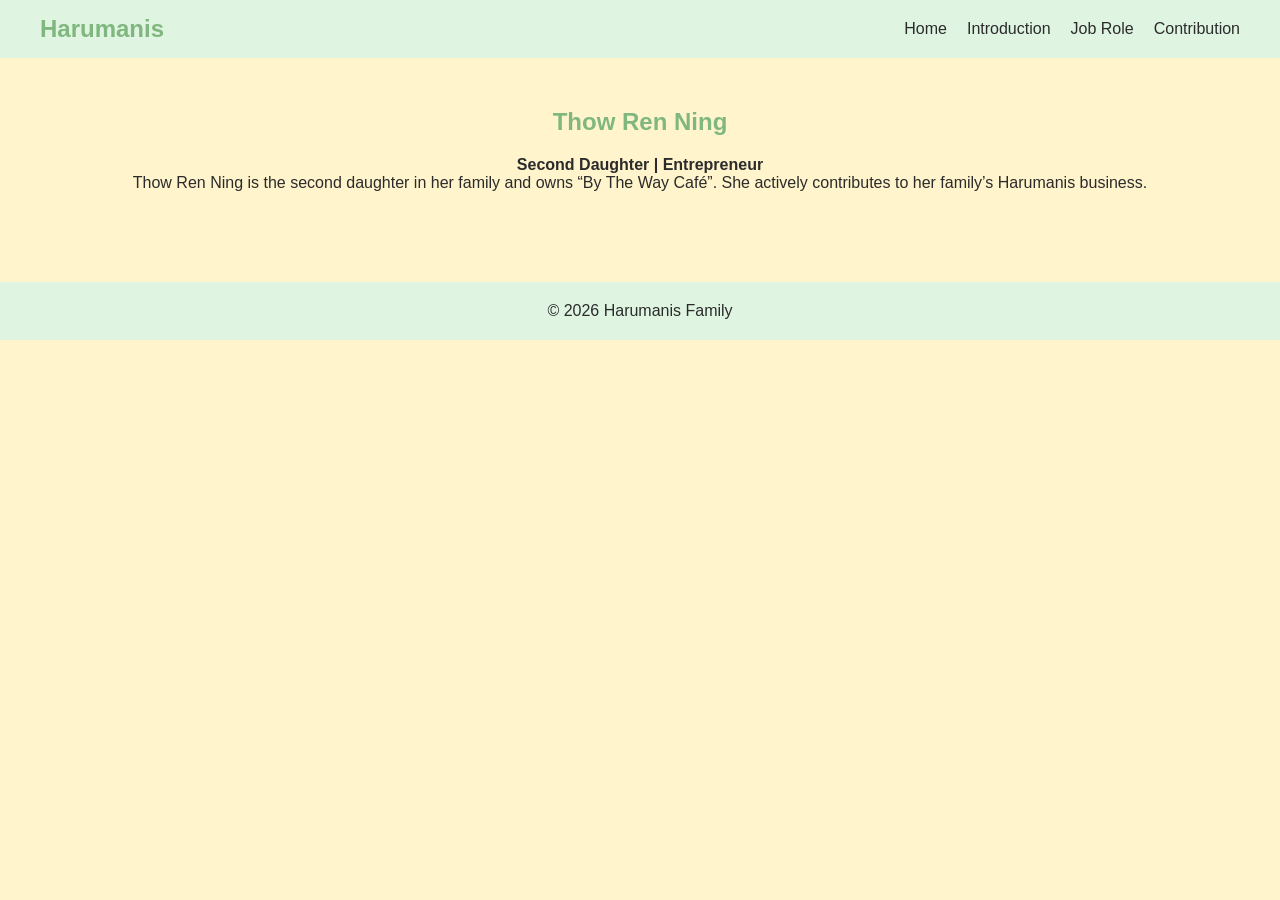
==== about.html @ 3d2e2dc5 "Add files via upload" ====
<!DOCTYPE html>
<html lang="en">
<head>
    <meta charset="UTF-8">
    <title>Introduction</title>
    <link rel="stylesheet" href="style.css">
</head>
<body>

<nav>
    <h2>Harumanis</h2>
    <ul>
        <li><a href="index.html">Home</a></li>
        <li><a href="about.html">Introduction</a></li>
        <li><a href="role.html">Job Role</a></li>
        <li><a href="contribution.html">Contribution</a></li>
    </ul>
</nav>

<section class="content">
    <h1>Thow Ren Ning</h1>
    <p><strong>Second Daughter | Entrepreneur</strong></p>

    <p>
        Thow Ren Ning is the second daughter in her family and owns 
        “By The Way Café”. She actively contributes to her family’s Harumanis business.
    </p>
</section>

<footer>
    <p>© 2026 Harumanis Family</p>
</footer>

</body>
</html>
---- style.css ----
/* RESET */
* {
    margin: 0;
    padding: 0;
    box-sizing: border-box;
    font-family: 'Segoe UI', sans-serif;
}

/* COLORS */
:root {
    --soft-yellow: #fff4cc;
    --soft-green: #dff5e1;
    --green-accent: #7fb77e;
    --white: #ffffff;
    --text-dark: #2b2b2b;
}

/* BODY */
body {
    background-color: var(--soft-yellow);
    color: var(--text-dark);
}

/* NAVBAR */
nav {
    display: flex;
    justify-content: space-between;
    align-items: center;
    background: var(--soft-green);
    padding: 15px 40px;
}

nav h2 {
    color: var(--green-accent);
}

nav ul {
    display: flex;
    list-style: none;
}

nav ul li {
    margin-left: 20px;
}

nav ul li a {
    text-decoration: none;
    color: var(--text-dark);
    font-weight: 500;
}

nav ul li a:hover {
    color: var(--green-accent);
}

/* HERO */
.hero {
    height: 60vh;
    display: flex;
    flex-direction: column;
    justify-content: center;
    align-items: center;
    background: var(--white);
    text-align: center;
}

.hero h1 {
    font-size: 40px;
    margin-bottom: 10px;
}

.hero p {
    font-size: 18px;
    color: gray;
}

/* CONTENT */
.content {
    padding: 50px;
    text-align: center;
}

.content h1, .content h2 {
    margin-bottom: 20px;
    color: var(--green-accent);
}

.content ul {
    list-style: none;
    margin-top: 20px;
}

.content ul li {
    margin: 10px 0;
}

/* FOOTER */
footer {
    text-align: center;
    padding: 20px;
    background: var(--soft-green);
    margin-top: 40px;
}
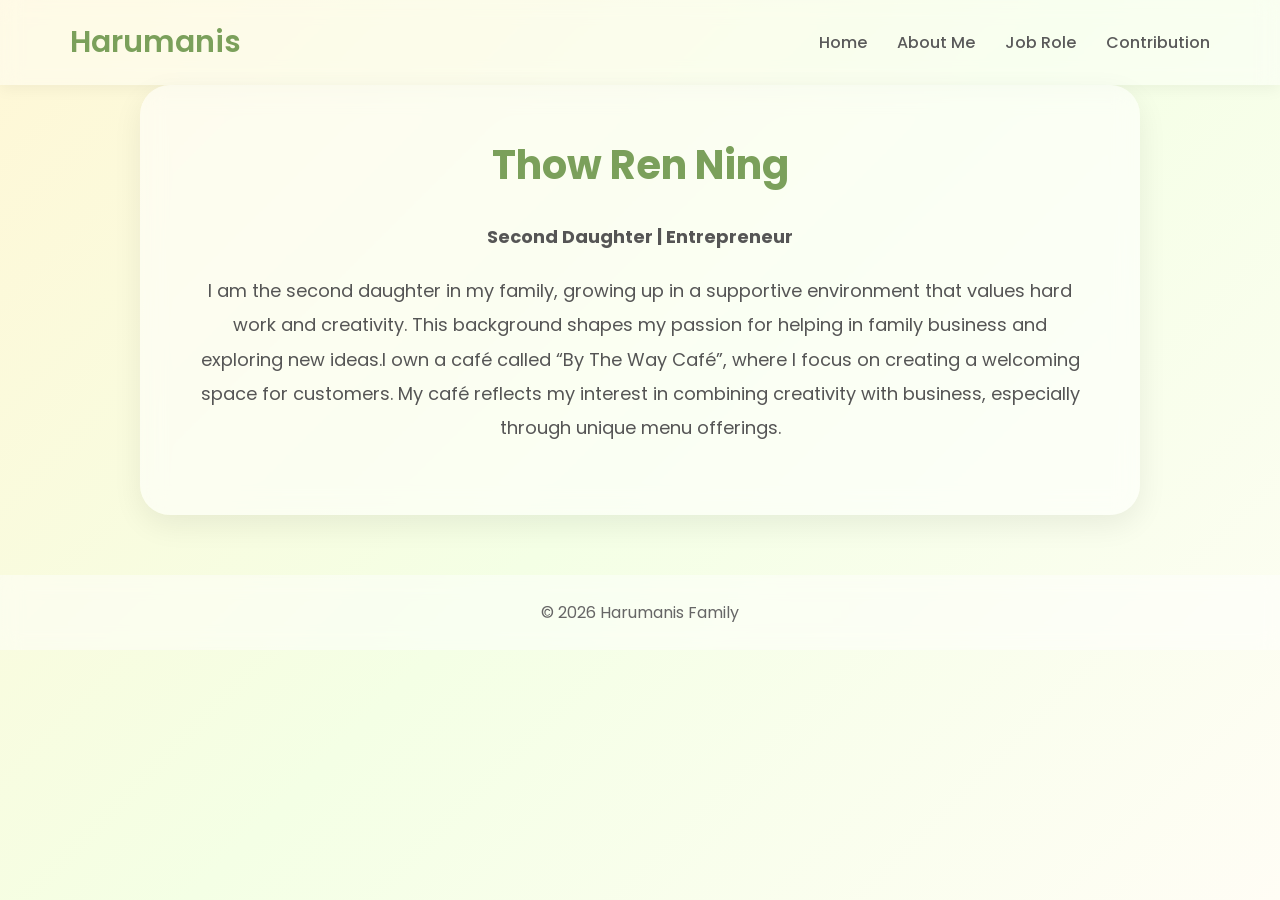
==== commit 914ee084: "Add files via upload" ====
--- a/about.html
+++ b/about.html
@@ -2,7 +2,7 @@
 <html lang="en">
 <head>
     <meta charset="UTF-8">
-    <title>Introduction</title>
+    <title>About Me</title>
     <link rel="stylesheet" href="style.css">
 </head>
 <body>
@@ -10,8 +10,8 @@
 <nav>
     <h2>Harumanis</h2>
     <ul>
-        <li><a href="index.html">Home</a></li>
-        <li><a href="about.html">Introduction</a></li>
+        <li><a href="home.html">Home</a></li>
+        <li><a href="about.html">About Me</a></li>
         <li><a href="role.html">Job Role</a></li>
         <li><a href="contribution.html">Contribution</a></li>
     </ul>
@@ -22,8 +22,12 @@
     <p><strong>Second Daughter | Entrepreneur</strong></p>
 
     <p>
-        Thow Ren Ning is the second daughter in her family and owns 
-        “By The Way Café”. She actively contributes to her family’s Harumanis business.
+        I am the second daughter in my family, growing up in a supportive environment that values hard work and creativity.
+         This background shapes my passion for helping in family business and exploring new ideas.I own a café called 
+         “By The Way Café”, where I focus on creating a welcoming space for customers. 
+         My café reflects my interest in combining creativity with business, especially through unique menu offerings.
+
+
     </p>
 </section>
 
--- a/style.css
+++ b/style.css
@@ -1,103 +1,436 @@
-/* RESET */
-* {
+/* RESET *//* =========================
+   GOOGLE FONT
+========================= */
+@import url('https://fonts.googleapis.com/css2?family=Poppins:wght@300;400;500;600&display=swap');
+
+/* =========================
+   RESET
+========================= */
+*{
     margin: 0;
     padding: 0;
     box-sizing: border-box;
-    font-family: 'Segoe UI', sans-serif;
-}
-
-/* COLORS */
-:root {
-    --soft-yellow: #fff4cc;
-    --soft-green: #dff5e1;
-    --green-accent: #7fb77e;
-    --white: #ffffff;
-    --text-dark: #2b2b2b;
-}
-
-/* BODY */
-body {
-    background-color: var(--soft-yellow);
-    color: var(--text-dark);
-}
-
-/* NAVBAR */
-nav {
+}
+
+/* =========================
+   BODY
+========================= */
+body{
+    font-family: 'Poppins', sans-serif;
+
+    background: linear-gradient(
+        135deg,
+        #fff7d6,
+        #f4ffe5,
+        #fffdf5
+    );
+
+    min-height: 100vh;
+    color: #4a4a4a;
+}
+
+/* =========================
+   HERO LAYOUT
+========================= */
+
+.hero{
+    min-height: 90vh;
+
     display: flex;
     justify-content: space-between;
     align-items: center;
-    background: var(--soft-green);
-    padding: 15px 40px;
-}
-
-nav h2 {
-    color: var(--green-accent);
-}
-
-nav ul {
+
+    padding: 80px;
+
+    gap: 50px;
+}
+
+/* LEFT TEXT */
+.hero-text{
+    flex: 1;
+}
+
+.hero-text h3{
+    color: #9b9b9b;
+
+    letter-spacing: 4px;
+
+    margin-bottom: 20px;
+
+    font-size: 20px;
+}
+
+.hero-text h1{
+    font-size: 60px;
+
+    color: #5f7d46;
+
+    line-height: 1.2;
+
+    margin-bottom: 25px;
+}
+
+.tagline{
+    font-size: 18px;
+
+    color: #777;
+
+    margin-bottom: 35px;
+}
+
+/* BUTTON */
+.hero-btn{
+    display: inline-block;
+
+    padding: 14px 35px;
+
+    background: #7ba05b;
+
+    color: white;
+
+    text-decoration: none;
+
+    border-radius: 40px;
+
+    transition: 0.3s ease;
+
+    font-weight: 500;
+}
+
+.hero-btn:hover{
+    background: #5f7d46;
+
+    transform: translateY(-3px);
+}
+
+/* RIGHT IMAGE */
+.hero-image{
+    flex: 1;
+
+    display: flex;
+    justify-content: center;
+}
+
+.hero-image img{
+    width: 400px;
+
+    border-radius: 25px;
+
+    box-shadow: 0 10px 30px rgba(0,0,0,0.15);
+}
+
+/* =========================
+   GALLERY
+========================= */
+
+.gallery{
+    padding: 80px 60px;
+
+    text-align: center;
+}
+
+.gallery h2{
+    color: #6f944f;
+
+    margin-bottom: 40px;
+
+    font-size: 40px;
+}
+
+.gallery-container{
+    display: flex;
+
+    justify-content: center;
+
+    gap: 30px;
+
+    flex-wrap: wrap;
+}
+
+.gallery-container img{
+    width: 300px;
+    height: 220px;
+
+    object-fit: cover;
+
+    border-radius: 20px;
+
+    transition: 0.3s ease;
+
+    box-shadow: 0 8px 20px rgba(0,0,0,0.1);
+}
+
+.gallery-container img:hover{
+    transform: scale(1.05);
+}
+
+/* =========================
+   RESPONSIVE
+========================= */
+
+@media(max-width: 900px){
+
+    .hero{
+        flex-direction: column;
+
+        text-align: center;
+
+        padding: 50px 30px;
+    }
+
+    .hero-text h1{
+        font-size: 42px;
+    }
+
+    .hero-image img{
+        width: 90%;
+    }
+}
+/* =========================
+   NAVIGATION BAR
+========================= */
+nav{
+    width: 100%;
+
+    display: flex;
+    justify-content: space-between;
+    align-items: center;
+
+    padding: 20px 70px;
+
+    background: rgba(255,255,255,0.4);
+
+    backdrop-filter: blur(10px);
+
+    position: sticky;
+    top: 0;
+
+    box-shadow: 0 4px 15px rgba(0,0,0,0.05);
+}
+
+nav h2{
+    color: #7ba05b;
+    font-size: 30px;
+    font-weight: 600;
+}
+
+/* NAV LINKS */
+nav ul{
     display: flex;
     list-style: none;
-}
-
-nav ul li {
-    margin-left: 20px;
-}
-
-nav ul li a {
+    gap: 30px;
+}
+
+nav ul li a{
     text-decoration: none;
-    color: var(--text-dark);
+    color: #5a5a5a;
+    font-size: 16px;
     font-weight: 500;
-}
-
-nav ul li a:hover {
-    color: var(--green-accent);
-}
-
-/* HERO */
-.hero {
-    height: 60vh;
-    display: flex;
-    flex-direction: column;
+
+    transition: 0.3s ease;
+}
+
+nav ul li a:hover{
+    color: #7ba05b;
+}
+
+/* =========================
+   HERO SECTION
+========================= */
+.hero{
+    height: 85vh;
+
+    display: flex;
     justify-content: center;
     align-items: center;
-    background: var(--white);
+
     text-align: center;
-}
-
-.hero h1 {
+    padding: 40px;
+}
+
+.hero h1{
+    font-size: 65px;
+    color: #6f944f;
+
+    margin-bottom: 20px;
+
+    text-shadow: 2px 2px 10px rgba(0,0,0,0.08);
+}
+
+.hero p{
+    font-size: 16px;
+    color: #777;
+
+    letter-spacing: 1px;
+}
+
+/* =========================
+   CONTENT SECTION
+========================= */
+.content{
+    width: 85%;
+    max-width: 1000px;
+
+    margin: auto;
+    margin-bottom: 60px;
+
+    background: rgba(255,255,255,0.55);
+
+    backdrop-filter: blur(12px);
+
+    padding: 50px;
+
+    border-radius: 30px;
+
+    box-shadow: 0 10px 30px rgba(0,0,0,0.07);
+
+    text-align: center;
+}
+
+/* CONTENT TITLE */
+.content h1,
+.content h2{
+    color: #7ba05b;
+
+    margin-bottom: 25px;
+
     font-size: 40px;
-    margin-bottom: 10px;
-}
-
-.hero p {
+}
+
+/* PARAGRAPH */
+.content p{
     font-size: 18px;
-    color: gray;
-}
-
-/* CONTENT */
-.content {
-    padding: 50px;
+    line-height: 1.9;
+    color: #555;
+
+    margin-bottom: 20px;
+}
+
+/* LIST */
+.content ul{
+    list-style: none;
+}
+
+.content ul li{
+    margin: 18px 0;
+
+    font-size: 18px;
+
+    background: #f7ffe9;
+
+    padding: 15px;
+
+    border-radius: 15px;
+
+    transition: 0.3s ease;
+}
+
+.content ul li:hover{
+    transform: translateY(-4px);
+
+    background: #eef9d7;
+}
+
+/* =========================
+   FOOTER
+========================= */
+footer{
     text-align: center;
-}
-
-.content h1, .content h2 {
-    margin-bottom: 20px;
-    color: var(--green-accent);
-}
-
-.content ul {
-    list-style: none;
-    margin-top: 20px;
-}
-
-.content ul li {
-    margin: 10px 0;
-}
-
-/* FOOTER */
-footer {
-    text-align: center;
-    padding: 20px;
-    background: var(--soft-green);
+
+    padding: 25px;
+
+    background: rgba(255,255,255,0.45);
+
+    backdrop-filter: blur(10px);
+
+    color: #666;
+
     margin-top: 40px;
+}
+
+/* =========================
+   RESPONSIVE
+========================= */
+@media(max-width: 768px){
+
+    nav{
+        flex-direction: column;
+        gap: 15px;
+
+        padding: 20px;
+    }
+
+    nav ul{
+        gap: 15px;
+        flex-wrap: wrap;
+        justify-content: center;
+    }
+
+    .hero h1{
+        font-size: 42px;
+    }
+
+    .hero p{
+        font-size: 18px;
+    }
+
+    .content{
+        width: 92%;
+        padding: 35px 25px;
+    }
+
+    .content h1,
+    .content h2{
+        font-size: 30px;
+    }
+}
+/* =========================
+   WHATSAPP BUTTON
+========================= */
+
+.whatsapp-btn{
+    display: inline-block;
+
+    margin-top: 25px;
+
+    padding: 14px 30px;
+
+    background: #25D366;
+
+    color: white;
+
+    text-decoration: none;
+
+    border-radius: 40px;
+
+    font-weight: 500;
+
+    transition: 0.3s ease;
+
+    box-shadow: 0 5px 15px rgba(0,0,0,0.15);
+}
+
+.whatsapp-btn:hover{
+    background: #1ebe5d;
+
+    transform: translateY(-3px);
+}
+
+/* GALLERY */
+.gallery {
+    display: none;
+    margin-top: 25px;
+}
+
+.gallery img {
+    width: 220px;
+    height: auto;
+    margin: 10px;
+    border-radius: 12px;
+    box-shadow: 0 4px 10px rgba(0,0,0,0.2);
+    transition: 0.3s;
+}
+
+.gallery img:hover {
+    transform: scale(1.05);
 }
